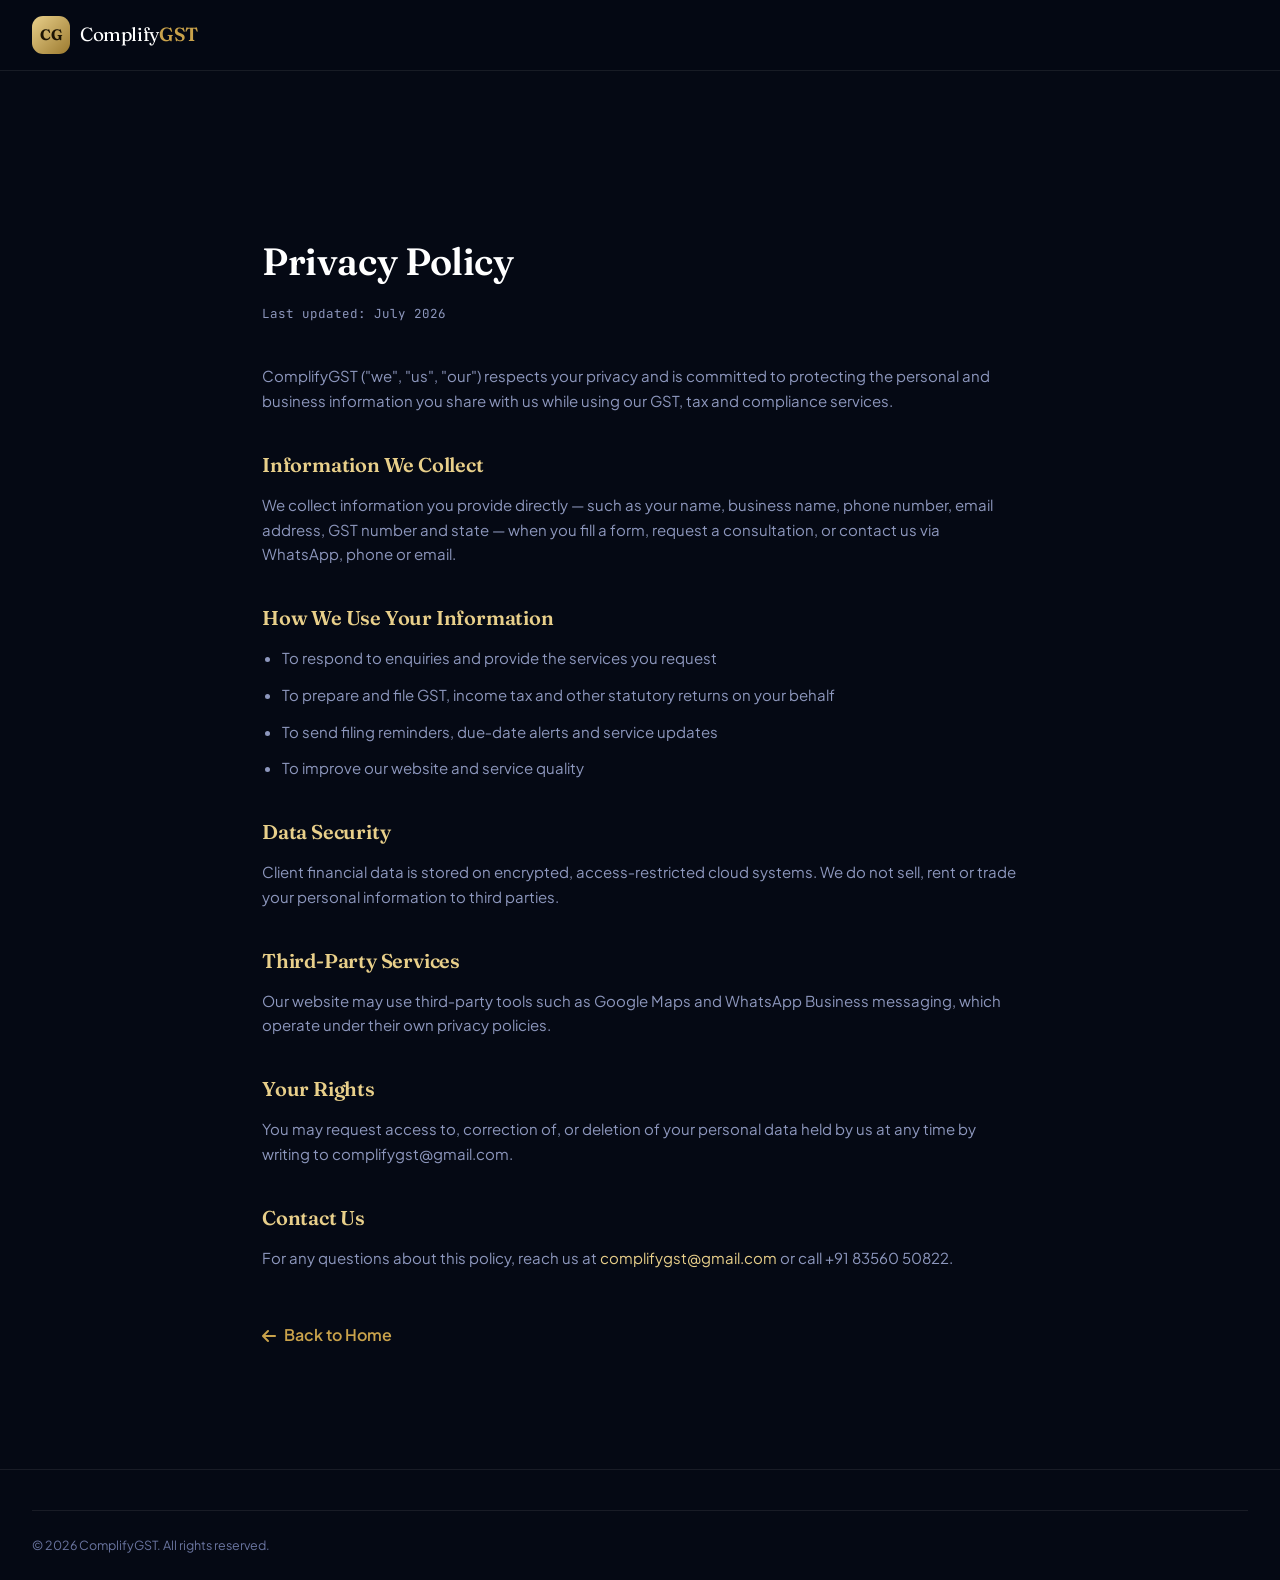
==== privacy-policy.html @ 8362fc1a "Add files via upload" ====
<!DOCTYPE html>
<html lang="en">
<head>
<meta charset="UTF-8">
<meta name="viewport" content="width=device-width, initial-scale=1.0">
<title>Privacy Policy | ComplifyGST</title>
<link href="https://fonts.googleapis.com/css2?family=Fraunces:ital,opsz,wght@0,9..144,400;0,9..144,600;0,9..144,700;1,9..144,500&family=Plus+Jakarta+Sans:wght@300;400;500;600;700&family=JetBrains+Mono:wght@400;500&display=swap" rel="stylesheet">
<link rel="stylesheet" href="https://cdnjs.cloudflare.com/ajax/libs/font-awesome/6.5.1/css/all.min.css">
<link rel="stylesheet" href="css/style.css">
<style>
  .legal{ max-width:820px; margin:0 auto; padding:160px 32px 120px; }
  .legal h1{ font-size:38px; color:var(--white); margin-bottom:10px; }
  .legal .updated{ color:var(--muted); font-family:var(--font-mono); font-size:12.5px; margin-bottom:40px; }
  .legal h2{ font-size:20px; color:var(--gold-light); margin:34px 0 12px; }
  .legal p, .legal li{ color:var(--muted); font-size:15px; margin-bottom:12px; }
  .legal ul{ padding-left:20px; list-style:disc; }
  .back-link{ display:inline-flex; align-items:center; gap:8px; margin-top:40px; color:var(--gold); font-weight:600; }
</style>
</head>
<body>
<header class="navbar" id="navbar">
  <div class="nav-inner">
    <a href="index.html" class="brand"><span class="brand-mark">CG</span><span class="brand-text">Complify<b>GST</b></span></a>
  </div>
</header>

<div class="legal">
  <h1>Privacy Policy</h1>
  <p class="updated">Last updated: July 2026</p>

  <p>ComplifyGST ("we", "us", "our") respects your privacy and is committed to protecting the personal and business information you share with us while using our GST, tax and compliance services.</p>

  <h2>Information We Collect</h2>
  <p>We collect information you provide directly — such as your name, business name, phone number, email address, GST number and state — when you fill a form, request a consultation, or contact us via WhatsApp, phone or email.</p>

  <h2>How We Use Your Information</h2>
  <ul>
    <li>To respond to enquiries and provide the services you request</li>
    <li>To prepare and file GST, income tax and other statutory returns on your behalf</li>
    <li>To send filing reminders, due‑date alerts and service updates</li>
    <li>To improve our website and service quality</li>
  </ul>

  <h2>Data Security</h2>
  <p>Client financial data is stored on encrypted, access‑restricted cloud systems. We do not sell, rent or trade your personal information to third parties.</p>

  <h2>Third‑Party Services</h2>
  <p>Our website may use third‑party tools such as Google Maps and WhatsApp Business messaging, which operate under their own privacy policies.</p>

  <h2>Your Rights</h2>
  <p>You may request access to, correction of, or deletion of your personal data held by us at any time by writing to complifygst@gmail.com.</p>

  <h2>Contact Us</h2>
  <p>For any questions about this policy, reach us at <a href="mailto:complifygst@gmail.com" style="color:var(--gold-light)">complifygst@gmail.com</a> or call +91 83560 50822.</p>

  <a href="index.html" class="back-link"><i class="fa-solid fa-arrow-left"></i> Back to Home</a>
</div>

<footer class="footer" style="padding-top:40px;">
  <div class="footer-bottom"><p>&copy; 2026 ComplifyGST. All rights reserved.</p></div>
</footer>
</body>
</html>
---- css/style.css ----
/* =========================================================
   COMPLIFYGST — PREMIUM CORPORATE STYLESHEET
   Palette: Deep Navy + White + Muted Gold
   Display: Fraunces | Body: Plus Jakarta Sans | Mono: JetBrains Mono
========================================================= */

:root{
  --navy-950:#050914;
  --navy-900:#0a1130;
  --navy-800:#0f1a3d;
  --navy-700:#152452;
  --surface:#101a3d;
  --surface-2:#152452;
  --border:rgba(201,162,75,0.16);
  --border-soft:rgba(255,255,255,0.08);
  --gold:#c9a24b;
  --gold-light:#e8cf8a;
  --gold-deep:#9c7a2f;
  --white:#ffffff;
  --ink:#eef1fa;
  --muted:#8d97bd;
  --muted-2:#6b76a1;
  --success:#4fae86;
  --light-bg:#f8f7f3;
  --light-surface:#ffffff;
  --light-border:#e7e2d4;
  --shadow-gold: 0 20px 60px -20px rgba(201,162,75,0.35);
  --shadow-deep: 0 30px 80px -30px rgba(0,0,0,0.6);
  --radius-lg:24px;
  --radius-md:16px;
  --radius-sm:10px;
  --font-display:'Fraunces', serif;
  --font-body:'Plus Jakarta Sans', sans-serif;
  --font-mono:'JetBrains Mono', monospace;
  color-scheme: dark;
}

body.light-mode{
  --navy-950:#f8f7f3;
  --navy-900:#ffffff;
  --navy-800:#ffffff;
  --navy-700:#f2efe6;
  --surface:#ffffff;
  --surface-2:#f4f2ea;
  --border:#e7e2d4;
  --border-soft:#eae6db;
  --white:#0a1130;
  --ink:#12183a;
  --muted:#5b6182;
  --muted-2:#7a8099;
  color-scheme: light;
}

*,*::before,*::after{ margin:0; padding:0; box-sizing:border-box; }
html{ scroll-behavior:smooth; }
body{
  background:var(--navy-950);
  color:var(--ink);
  font-family:var(--font-body);
  line-height:1.65;
  overflow-x:hidden;
  transition:background .4s ease, color .4s ease;
}
img{ max-width:100%; display:block; }
a{ color:inherit; text-decoration:none; }
ul{ list-style:none; }
button{ font-family:inherit; cursor:pointer; border:none; background:none; color:inherit; }
input,select,textarea{ font-family:inherit; }
h1,h2,h3,h4{ font-family:var(--font-display); font-weight:600; letter-spacing:-0.01em; }
.ital{ font-style:italic; font-weight:500; color:var(--gold); }
::selection{ background:var(--gold); color:var(--navy-950); }

/* ===== SCROLLBAR ===== */
::-webkit-scrollbar{ width:10px; }
::-webkit-scrollbar-track{ background:var(--navy-950); }
::-webkit-scrollbar-thumb{ background:var(--gold-deep); border-radius:10px; }

/* ===== UTILS ===== */
.eyebrow{
  display:inline-flex; align-items:center; gap:10px;
  font-family:var(--font-mono); font-size:12px; letter-spacing:2.5px; text-transform:uppercase;
  color:var(--gold); margin-bottom:18px; font-weight:500;
}
.eyebrow.center{ justify-content:center; width:100%; }
.eyebrow-dot{ width:7px; height:7px; border-radius:50%; background:var(--gold); box-shadow:0 0 12px var(--gold); }
.section-head{ max-width:720px; margin:0 auto 60px; text-align:center; padding:0 24px; }
.section-head h2{ font-size:clamp(28px,4vw,44px); line-height:1.15; color:var(--white); }
.section-sub{ color:var(--muted); font-size:16px; margin-top:16px; font-weight:300; }

.btn{
  display:inline-flex; align-items:center; justify-content:center; gap:9px;
  padding:15px 28px; border-radius:100px; font-size:14px; font-weight:600;
  font-family:var(--font-body); letter-spacing:0.2px; transition:all .3s cubic-bezier(.2,.8,.2,1);
  white-space:nowrap; border:1px solid transparent;
}
.btn-gold{ background:linear-gradient(135deg,var(--gold-light),var(--gold) 60%,var(--gold-deep)); color:#231a05; box-shadow:var(--shadow-gold); }
.btn-gold:hover{ transform:translateY(-3px); box-shadow:0 24px 50px -14px rgba(201,162,75,0.55); }
.btn-outline{ border-color:var(--border); color:var(--ink); background:rgba(255,255,255,0.02); }
.btn-outline:hover{ border-color:var(--gold); color:var(--gold-light); transform:translateY(-3px); }
.btn-ghost{ color:var(--muted); }
.btn-ghost:hover{ color:var(--gold-light); }
.btn-whatsapp{ background:#25d366; color:#05210f; }
.btn-whatsapp:hover{ transform:translateY(-3px); box-shadow:0 20px 40px -14px rgba(37,211,102,0.5); }
.full-w{ width:100%; }

/* ===== PRELOADER ===== */
.preloader{
  position:fixed; inset:0; z-index:99999; background:var(--navy-950);
  display:flex; align-items:center; justify-content:center; transition:opacity .6s ease, visibility .6s ease;
}
.preloader.hide{ opacity:0; visibility:hidden; }
.preloader-seal{ position:relative; width:110px; height:110px; display:flex; align-items:center; justify-content:center; }
.preloader-seal svg{ position:absolute; inset:0; animation:spin 2.2s linear infinite; }
.seal-ring{ fill:none; stroke:var(--gold); stroke-width:2; stroke-dasharray:12 10; }
.preloader-seal span{ font-family:var(--font-display); font-size:26px; color:var(--gold-light); letter-spacing:2px; }
@keyframes spin{ to{ transform:rotate(360deg); } }

/* ===== TOPBAR ===== */
.topbar{ background:var(--navy-950); border-bottom:1px solid var(--border-soft); font-family:var(--font-mono); }
.topbar-inner{
  max-width:1280px; margin:0 auto; padding:9px 32px; display:flex; gap:28px;
  font-size:11.5px; color:var(--muted); letter-spacing:0.3px;
}
.topbar-item{ display:flex; align-items:center; gap:7px; }
.topbar-item i{ color:var(--gold); font-size:11px; }
.topbar-loc{ margin-left:auto; }
@media (max-width:640px){ .topbar-loc{ display:none; } }

/* ===== NAVBAR ===== */
.navbar{
  position:sticky; top:0; z-index:1000; backdrop-filter:blur(16px);
  background:rgba(5,9,20,0.72); border-bottom:1px solid var(--border-soft);
  transition:background .3s ease, box-shadow .3s ease;
}
body.light-mode .navbar{ background:rgba(255,255,255,0.78); }
.navbar.scrolled{ box-shadow:0 12px 40px -20px rgba(0,0,0,0.6); }
.nav-inner{ max-width:1280px; margin:0 auto; padding:16px 32px; display:flex; align-items:center; gap:32px; }
.brand{ display:flex; align-items:center; gap:10px; }
.brand-mark{
  width:38px; height:38px; border-radius:11px; display:flex; align-items:center; justify-content:center;
  background:linear-gradient(135deg,var(--gold-light),var(--gold-deep)); color:#1c1404;
  font-family:var(--font-display); font-weight:700; font-size:15px;
}
.brand-text{ font-family:var(--font-display); font-size:19px; color:var(--white); letter-spacing:-0.02em; }
.brand-text b{ color:var(--gold); font-weight:600; }
.nav-links{ display:flex; gap:28px; margin:0 auto; }
.nav-links a{ font-size:13.5px; color:var(--muted); font-weight:500; transition:color .2s; position:relative; }
.nav-links a:hover{ color:var(--gold-light); }
.nav-actions{ display:flex; align-items:center; gap:14px; }
.theme-toggle{
  width:38px; height:38px; border-radius:50%; border:1px solid var(--border-soft);
  display:flex; align-items:center; justify-content:center; color:var(--muted); transition:all .2s;
}
.theme-toggle:hover{ color:var(--gold); border-color:var(--gold); }
.nav-cta{ padding:11px 22px; font-size:13px; }
.nav-burger{ display:none; flex-direction:column; gap:5px; width:26px; }
.nav-burger span{ height:2px; background:var(--ink); border-radius:2px; transition:all .3s; }

@media (max-width:980px){
  .nav-links{ position:fixed; top:0; right:-100%; height:100vh; width:280px; background:var(--navy-900);
    flex-direction:column; padding:100px 32px; gap:26px; transition:right .4s cubic-bezier(.2,.8,.2,1); border-left:1px solid var(--border); z-index:999; }
  .nav-links.open{ right:0; }
  .nav-cta{ display:none; }
  .nav-burger{ display:flex; }
}

/* ===== HERO ===== */
.hero{ position:relative; padding:100px 32px 0; overflow:hidden; }
.hero-bg{ position:absolute; inset:0; z-index:0; }
.hero-grid{
  position:absolute; inset:0; opacity:0.35;
  background-image:linear-gradient(var(--border-soft) 1px,transparent 1px), linear-gradient(90deg,var(--border-soft) 1px,transparent 1px);
  background-size:64px 64px;
  mask-image:radial-gradient(ellipse 80% 60% at 50% 20%, black 40%, transparent 100%);
}
.hero-glow{ position:absolute; border-radius:50%; filter:blur(110px); }
.g1{ width:520px; height:520px; background:rgba(201,162,75,0.18); top:-160px; left:-120px; }
.g2{ width:480px; height:480px; background:rgba(90,110,200,0.16); top:120px; right:-160px; }
.hero-inner{ position:relative; z-index:1; max-width:1280px; margin:0 auto; display:grid; grid-template-columns:1.1fr 0.9fr; gap:40px; align-items:center; padding-bottom:80px; }
.hero-copy h1{ font-size:clamp(38px,5.2vw,68px); line-height:1.06; color:var(--white); margin-bottom:22px; }
.hero-sub{ font-size:17px; color:var(--muted); max-width:520px; margin-bottom:34px; font-weight:300; }
.hero-btns{ display:flex; flex-wrap:wrap; gap:14px; margin-bottom:44px; }
.hero-trust{ display:flex; align-items:center; gap:22px; flex-wrap:wrap; }
.trust-stat{ display:flex; flex-direction:column; }
.trust-stat b{ font-family:var(--font-display); font-size:26px; color:var(--gold-light); }
.trust-stat span{ font-size:12px; color:var(--muted); font-family:var(--font-mono); letter-spacing:0.5px; }
.trust-div{ width:1px; height:34px; background:var(--border); }

.hero-visual{ position:relative; display:flex; align-items:center; justify-content:center; min-height:420px; }
.seal-wrap{ width:100%; max-width:340px; animation:float 6s ease-in-out infinite; }
.seal-svg{ width:100%; height:auto; }
.seal-outer{ fill:none; stroke:var(--border); stroke-width:1; }
.seal-inner{ fill:rgba(201,162,75,0.05); stroke:var(--gold); stroke-width:1.4; stroke-dasharray:3 6; }
.seal-text{ font-family:var(--font-mono); font-size:10.6px; letter-spacing:3px; fill:var(--gold-light); }
svg .seal-svg text.seal-text textPath{ animation:none; }
.seal-svg{ animation:spinSlow 26s linear infinite; }
.seal-core-1{ font-family:var(--font-display); font-size:34px; fill:var(--white); font-weight:600; }
.seal-core-2{ font-family:var(--font-mono); font-size:11px; fill:var(--gold); letter-spacing:4px; }
@keyframes spinSlow{ to{ transform:rotate(360deg); } }
@keyframes float{ 0%,100%{ transform:translateY(0); } 50%{ transform:translateY(-14px); } }

.float-card{
  position:absolute; display:flex; align-items:center; gap:9px; padding:11px 16px; border-radius:100px;
  background:rgba(16,26,61,0.85); border:1px solid var(--border); backdrop-filter:blur(10px);
  font-size:12.5px; font-weight:500; color:var(--ink); box-shadow:var(--shadow-deep); animation:float 5s ease-in-out infinite;
}
body.light-mode .float-card{ background:rgba(255,255,255,0.92); }
.float-card i{ color:var(--gold); }
.fc1{ top:6%; left:-4%; animation-delay:.2s; }
.fc2{ bottom:20%; right:-8%; animation-delay:1s; }
.fc3{ bottom:2%; left:6%; animation-delay:1.8s; }
@media (max-width:1180px){ .fc1,.fc2,.fc3{ display:none; } }

.hero-marquee{ position:relative; z-index:1; border-top:1px solid var(--border-soft); overflow:hidden; padding:20px 0; background:var(--navy-900); }
.marquee-track{ display:flex; gap:14px; white-space:nowrap; width:max-content; animation:marquee 32s linear infinite; }
.marquee-track span{ font-family:var(--font-mono); font-size:12.5px; letter-spacing:1.5px; color:var(--muted-2); text-transform:uppercase; }
.marquee-track span:nth-child(2n){ color:var(--gold); }
@keyframes marquee{ from{ transform:translateX(0); } to{ transform:translateX(-50%); } }

@media (max-width:980px){
  .hero-inner{ grid-template-columns:1fr; }
  .hero-visual{ order:-1; min-height:280px; }
  .seal-wrap{ max-width:240px; }
}

/* ===== SERVICES ===== */
.services{ padding:120px 32px; max-width:1320px; margin:0 auto; }
.services-grid{ display:grid; grid-template-columns:repeat(3,1fr); gap:22px; }
.service-card{
  background:var(--surface); border:1px solid var(--border-soft); border-radius:var(--radius-lg);
  padding:32px 28px; transition:all .35s cubic-bezier(.2,.8,.2,1); position:relative; overflow:hidden;
}
.service-card::before{ content:''; position:absolute; inset:0; opacity:0; background:linear-gradient(160deg,rgba(201,162,75,0.10),transparent 60%); transition:opacity .35s; }
.service-card:hover{ transform:translateY(-6px); border-color:var(--gold); box-shadow:var(--shadow-gold); }
.service-card:hover::before{ opacity:1; }
.service-icon{
  width:52px; height:52px; border-radius:15px; display:flex; align-items:center; justify-content:center;
  background:linear-gradient(135deg,rgba(201,162,75,0.18),rgba(201,162,75,0.05)); color:var(--gold-light); font-size:20px; margin-bottom:20px;
}
.service-card h3{ font-size:18px; color:var(--white); margin-bottom:10px; font-weight:600; }
.service-card p{ font-size:14px; color:var(--muted); margin-bottom:22px; min-height:44px; }
.service-actions{ display:flex; gap:10px; position:relative; z-index:1; }
.service-actions a{ font-size:12.5px; font-weight:600; padding:9px 16px; border-radius:100px; }
.sa-learn{ color:var(--muted); border:1px solid var(--border); }
.sa-learn:hover{ color:var(--gold-light); border-color:var(--gold); }
.sa-book{ background:var(--gold); color:#231a05; }
.sa-book:hover{ background:var(--gold-light); }

@media (max-width:980px){ .services-grid{ grid-template-columns:repeat(2,1fr); } }
@media (max-width:640px){ .services-grid{ grid-template-columns:1fr; } .services{ padding:80px 20px; } }

/* ===== PRICING ===== */
.pricing{ padding:120px 32px; background:var(--navy-900); border-top:1px solid var(--border-soft); border-bottom:1px solid var(--border-soft); }
.pricing-grid{ max-width:1180px; margin:0 auto; display:grid; grid-template-columns:repeat(3,1fr); gap:24px; align-items:start; }
.price-card{
  background:var(--surface); border:1px solid var(--border-soft); border-radius:var(--radius-lg);
  padding:36px 30px; position:relative; transition:transform .35s ease, box-shadow .35s ease;
}
.price-card:hover{ transform:translateY(-8px); }
.price-card.featured{ border-color:var(--gold); background:linear-gradient(180deg,var(--surface-2),var(--surface)); box-shadow:var(--shadow-gold); transform:scale(1.03); }
.price-badge{ position:absolute; top:-14px; left:50%; transform:translateX(-50%); background:var(--gold); color:#231a05; font-size:11.5px; font-weight:700; padding:6px 16px; border-radius:100px; letter-spacing:0.4px; }
.price-icon{ width:44px; height:44px; border-radius:12px; display:flex; align-items:center; justify-content:center; background:rgba(201,162,75,0.14); color:var(--gold-light); margin-bottom:16px; }
.price-top h3{ font-size:21px; color:var(--white); margin-bottom:4px; }
.price-top p{ font-size:13px; color:var(--muted); margin-bottom:22px; }
.price-amount{ font-family:var(--font-display); font-size:42px; color:var(--gold-light); margin-bottom:26px; }
.price-amount span{ font-size:14px; color:var(--muted); font-family:var(--font-body); }
.price-list{ margin-bottom:28px; }
.price-list li{ display:flex; align-items:flex-start; gap:10px; font-size:13.5px; color:var(--ink); padding:8px 0; border-bottom:1px dashed var(--border-soft); }
.price-list li:last-child{ border-bottom:none; }
.price-list li i{ color:var(--gold); margin-top:3px; font-size:11px; }
.price-list li.muted{ color:var(--muted-2); font-style:italic; }
.price-card .btn{ width:100%; }

@media (max-width:980px){ .pricing-grid{ grid-template-columns:1fr; max-width:440px; } .price-card.featured{ transform:none; } }

/* ===== MODAL ===== */
.modal-overlay{
  position:fixed; inset:0; z-index:2000; background:rgba(5,9,20,0.72); backdrop-filter:blur(6px);
  display:flex; align-items:center; justify-content:center; padding:24px; opacity:0; visibility:hidden; transition:all .3s ease;
}
.modal-overlay.open{ opacity:1; visibility:visible; }
.modal-box{
  background:var(--navy-900); border:1px solid var(--border); border-radius:var(--radius-lg); padding:40px;
  max-width:560px; width:100%; max-height:88vh; overflow-y:auto; position:relative; transform:translateY(20px); transition:transform .3s ease;
  box-shadow:var(--shadow-deep);
}
.modal-overlay.open .modal-box{ transform:translateY(0); }
.modal-close{ position:absolute; top:20px; right:20px; width:36px; height:36px; border-radius:50%; border:1px solid var(--border); display:flex; align-items:center; justify-content:center; color:var(--muted); transition:all .2s; }
.modal-close:hover{ color:var(--gold); border-color:var(--gold); transform:rotate(90deg); }
.modal-box h3{ font-size:24px; color:var(--white); margin-bottom:8px; }
.modal-sub{ font-size:14px; color:var(--muted); margin-bottom:26px; }
.modal-note{ text-align:center; font-size:12px; color:var(--muted-2); margin-top:14px; }

.send-choice-box{ max-width:420px; text-align:center; }
.send-choice-options{ display:flex; flex-direction:column; gap:14px; margin-top:6px; }
.send-choice-options .btn{ justify-content:center; }

.form-row{ display:grid; grid-template-columns:1fr 1fr; gap:16px; }
.form-group{ margin-bottom:16px; }
.form-group label{ display:block; font-size:12px; color:var(--muted); margin-bottom:7px; font-weight:600; letter-spacing:0.3px; }
.form-group input, .form-group select, .form-group textarea{
  width:100%; padding:13px 15px; border-radius:11px; border:1px solid var(--border); background:rgba(255,255,255,0.03);
  color:var(--ink); font-size:14px; transition:border-color .2s, background .2s;
}
body.light-mode .form-group input, body.light-mode .form-group select, body.light-mode .form-group textarea{ background:#fbfaf6; }
.form-group input:focus, .form-group select:focus, .form-group textarea:focus{ outline:none; border-color:var(--gold); background:rgba(201,162,75,0.06); }
.form-group textarea{ resize:vertical; }
@media (max-width:560px){ .form-row{ grid-template-columns:1fr; } }

/* ===== WHY CHOOSE US ===== */
.why{ padding:120px 32px; max-width:1280px; margin:0 auto; }
.why-inner{ display:grid; grid-template-columns:1fr 1fr; gap:60px; align-items:center; }
.why-list{ margin-top:28px; display:flex; flex-direction:column; gap:16px; }
.why-list li{ display:flex; align-items:center; gap:12px; font-size:15px; color:var(--ink); }
.why-list li i{ color:var(--gold); width:20px; }
.stats-grid{ display:grid; grid-template-columns:1fr 1fr; gap:20px; }
.stat-card{
  background:var(--surface); border:1px solid var(--border-soft); border-radius:var(--radius-md); padding:32px 24px; text-align:center;
  transition:border-color .3s, transform .3s;
}
.stat-card:hover{ border-color:var(--gold); transform:translateY(-4px); }
.stat-num{ font-family:var(--font-display); font-size:40px; color:var(--gold-light); }
.stat-label{ font-size:13px; color:var(--muted); margin-top:6px; font-family:var(--font-mono); letter-spacing:0.5px; }
@media (max-width:900px){ .why-inner{ grid-template-columns:1fr; } }
@media (max-width:480px){ .stats-grid{ grid-template-columns:1fr 1fr; } .stat-num{ font-size:30px; } }

/* ===== ABOUT ===== */
.about{ padding:120px 32px; background:var(--navy-900); border-top:1px solid var(--border-soft); border-bottom:1px solid var(--border-soft); }
.about-grid{ max-width:1180px; margin:0 auto 90px; display:grid; grid-template-columns:repeat(3,1fr); gap:24px; }
.about-card{ background:var(--surface); border:1px solid var(--border-soft); border-radius:var(--radius-lg); padding:34px; text-align:center; }
.about-card i{ font-size:26px; color:var(--gold); margin-bottom:18px; }
.about-card h3{ font-size:19px; color:var(--white); margin-bottom:12px; }
.about-card p{ font-size:14px; color:var(--muted); }
.team-head{ text-align:center; max-width:600px; margin:0 auto 50px; }
.team-head h3{ font-size:26px; color:var(--white); margin-bottom:10px; font-family:var(--font-display); }
.team-head p{ color:var(--muted); font-size:14.5px; }
.team-grid{ max-width:1360px; margin:0 auto; display:grid; grid-template-columns:repeat(4,1fr); gap:22px; }
.team-card{
  background:var(--surface); border:1px solid var(--border-soft); border-radius:var(--radius-lg); padding:34px 28px; text-align:center;
  position:relative; transition:transform .3s, border-color .3s;
}
.team-card:hover{ transform:translateY(-6px); border-color:var(--gold); }
.team-card.lead{ border-color:var(--gold); background:linear-gradient(180deg,var(--surface-2),var(--surface)); box-shadow:var(--shadow-gold); }
.team-tag{ position:absolute; top:-13px; left:50%; transform:translateX(-50%); background:var(--gold); color:#231a05; font-size:11px; font-weight:700; padding:5px 14px; border-radius:100px; }
.team-card:not(.lead) .team-tag{ background:var(--surface-2); color:var(--gold-light); border:1px solid var(--border); }
.team-avatar{
  width:76px; height:76px; margin:14px auto 18px; border-radius:50%; display:flex; align-items:center; justify-content:center;
  background:linear-gradient(135deg,rgba(201,162,75,0.2),rgba(201,162,75,0.05)); color:var(--gold-light); font-size:28px; border:1px solid var(--border);
}
.team-card h4{ font-size:19px; color:var(--white); margin-bottom:4px; }
.team-role{ font-size:12.5px; color:var(--gold); font-family:var(--font-mono); letter-spacing:0.4px; margin-bottom:14px; }
.team-desc{ font-size:13.5px; color:var(--muted); margin-bottom:20px; }
.team-social{ display:flex; justify-content:center; gap:10px; }
.team-social a{ width:34px; height:34px; border-radius:50%; border:1px solid var(--border); display:flex; align-items:center; justify-content:center; color:var(--muted); transition:all .2s; }
.team-social a:hover{ color:var(--gold); border-color:var(--gold); transform:translateY(-3px); }

@media (max-width:980px){ .about-grid{ grid-template-columns:1fr; max-width:440px; } .team-grid{ grid-template-columns:repeat(2,1fr); max-width:640px; } }
@media (max-width:600px){ .team-grid{ grid-template-columns:1fr; max-width:440px; } }

/* ===== TESTIMONIALS ===== */
.testimonials{ padding:120px 32px; max-width:1280px; margin:0 auto; }
.reviews-track-wrap{ position:relative; }
.reviews-track{ display:flex; gap:22px; overflow-x:auto; scroll-snap-type:x mandatory; padding-bottom:14px; scrollbar-width:none; }
.reviews-track::-webkit-scrollbar{ display:none; }
.review-card{
  min-width:340px; scroll-snap-align:start; background:var(--surface); border:1px solid var(--border-soft); border-radius:var(--radius-lg);
  padding:30px; flex-shrink:0;
}
.review-stars{ color:var(--gold); font-size:14px; margin-bottom:16px; }
.review-text{ font-size:14.5px; color:var(--ink); margin-bottom:22px; min-height:96px; }
.review-person{ display:flex; align-items:center; gap:12px; }
.review-avatar{ width:42px; height:42px; border-radius:50%; background:linear-gradient(135deg,var(--gold-light),var(--gold-deep)); display:flex; align-items:center; justify-content:center; color:#231a05; font-weight:700; font-family:var(--font-display); }
.review-person b{ display:block; font-size:14px; color:var(--white); }
.review-person span{ font-size:12px; color:var(--muted); }
.reviews-nav{ display:flex; gap:12px; justify-content:center; margin-top:30px; }
.reviews-nav button{ width:44px; height:44px; border-radius:50%; border:1px solid var(--border); color:var(--muted); transition:all .2s; }
.reviews-nav button:hover{ color:var(--gold); border-color:var(--gold); }

/* ===== TOOLS ===== */
.tools{ padding:120px 32px; background:var(--navy-900); border-top:1px solid var(--border-soft); border-bottom:1px solid var(--border-soft); }
.tools-grid{ max-width:1180px; margin:0 auto; display:grid; grid-template-columns:repeat(4,1fr); gap:20px; }
.tool-card{ background:var(--surface); border:1px solid var(--border-soft); border-radius:var(--radius-md); padding:28px 22px; text-align:center; transition:all .3s; }
.tool-card:hover{ border-color:var(--gold); transform:translateY(-5px); }
.tool-card i{ font-size:24px; color:var(--gold); margin-bottom:14px; }
.tool-card h4{ font-size:14.5px; color:var(--white); margin-bottom:8px; }
.tool-card p{ font-size:12px; color:var(--muted); margin-bottom:16px; }
.tool-card button{ font-size:12px; font-weight:700; color:var(--gold-light); }
@media (max-width:980px){ .tools-grid{ grid-template-columns:repeat(2,1fr); } }
@media (max-width:560px){ .tools-grid{ grid-template-columns:1fr; } }

.article-box{ max-width:720px; padding:44px; }
.article-cat{ display:inline-block; font-size:11.5px; font-weight:700; letter-spacing:0.4px; color:var(--gold); background:rgba(201,162,75,0.1); border:1px solid var(--border); padding:5px 13px; border-radius:100px; margin-bottom:16px; }
.article-box h3{ font-size:25px; color:var(--white); margin-bottom:10px; line-height:1.3; }
.article-meta{ display:flex; gap:16px; font-size:12px; color:var(--muted-2); font-family:var(--font-mono); margin-bottom:28px; padding-bottom:22px; border-bottom:1px solid var(--border-soft); }
.article-meta span{ display:inline-flex; align-items:center; gap:6px; }
.article-body h4{ font-size:16px; color:var(--gold-light); margin:26px 0 10px; }
.article-body h4:first-child{ margin-top:0; }
.article-body p{ font-size:14.5px; line-height:1.75; color:var(--muted); margin-bottom:14px; }
.article-body ul, .article-body ol{ padding-left:20px; margin-bottom:16px; }
.article-body li{ font-size:14.5px; line-height:1.7; color:var(--muted); margin-bottom:8px; }
.article-body strong{ color:var(--ink); }
.article-table{ width:100%; border-collapse:collapse; font-size:13.5px; margin:14px 0 18px; }
.article-table th, .article-table td{ text-align:left; padding:10px 8px; border-bottom:1px solid var(--border-soft); color:var(--ink); }
.article-table th{ color:var(--gold); font-family:var(--font-mono); font-size:11px; text-transform:uppercase; letter-spacing:0.3px; }
.article-callout{ background:rgba(201,162,75,0.08); border:1px solid var(--border); border-left:3px solid var(--gold); border-radius:10px; padding:16px 18px; margin:18px 0; font-size:13.5px; color:var(--ink); line-height:1.6; }
.article-note{ font-size:12px; color:var(--muted-2); margin-top:24px; padding-top:18px; border-top:1px solid var(--border-soft); }
.article-cta{ margin-top:24px; display:flex; gap:12px; flex-wrap:wrap; }
.blog-card{ cursor:pointer; }
.blog-read{ display:inline-flex; align-items:center; gap:7px; margin-top:14px; font-size:12.5px; font-weight:700; color:var(--gold-light); }
.blog-card:hover .blog-read{ gap:10px; transition:gap .2s; }

.tool-box{ max-width:480px; }
.tool-box h3{ font-size:20px; color:var(--white); margin-bottom:18px; }
.tool-result{ margin-top:18px; padding:18px; border-radius:12px; background:rgba(201,162,75,0.08); border:1px solid var(--border); }
.tool-result b{ color:var(--gold-light); font-family:var(--font-display); font-size:22px; }
.tool-note{ font-size:12px; color:var(--muted-2); margin-top:14px; }
.tool-table{ width:100%; border-collapse:collapse; font-size:13px; margin-top:10px; }
.tool-table th,.tool-table td{ text-align:left; padding:8px 6px; border-bottom:1px solid var(--border-soft); color:var(--ink); }
.tool-table th{ color:var(--gold); font-family:var(--font-mono); font-size:11px; text-transform:uppercase; }

/* ===== BLOG ===== */
.blog{ padding:120px 32px; max-width:1280px; margin:0 auto; }
.blog-grid{ display:grid; grid-template-columns:repeat(3,1fr); gap:24px; }
.blog-card{ background:var(--surface); border:1px solid var(--border-soft); border-radius:var(--radius-lg); overflow:hidden; transition:all .3s; }
.blog-card:hover{ transform:translateY(-6px); border-color:var(--gold); }
.blog-thumb{ height:170px; display:flex; align-items:center; justify-content:center; font-size:34px; color:var(--gold-light); background:linear-gradient(150deg,var(--surface-2),var(--navy-900)); }
.blog-body{ padding:26px; }
.blog-cat{ font-family:var(--font-mono); font-size:11px; color:var(--gold); letter-spacing:1.5px; text-transform:uppercase; }
.blog-body h3{ font-size:17px; color:var(--white); margin:12px 0 10px; line-height:1.35; }
.blog-body p{ font-size:13.5px; color:var(--muted); margin-bottom:16px; }
.blog-meta{ display:flex; justify-content:space-between; font-size:11.5px; color:var(--muted-2); font-family:var(--font-mono); }
@media (max-width:980px){ .blog-grid{ grid-template-columns:1fr 1fr; } }
@media (max-width:640px){ .blog-grid{ grid-template-columns:1fr; } }

/* ===== FAQ ===== */
.faq{ padding:120px 32px; max-width:840px; margin:0 auto; }
.faq-item{ border:1px solid var(--border-soft); border-radius:var(--radius-md); margin-bottom:14px; overflow:hidden; background:var(--surface); }
.faq-q{ display:flex; justify-content:space-between; align-items:center; padding:22px 26px; font-size:15.5px; font-weight:600; color:var(--white); }
.faq-q i{ color:var(--gold); transition:transform .3s; }
.faq-item.open .faq-q i{ transform:rotate(45deg); }
.faq-a{ max-height:0; overflow:hidden; transition:max-height .35s ease; }
.faq-a p{ padding:0 26px 22px; font-size:14px; color:var(--muted); }

/* ===== CONTACT ===== */
.contact{ padding:120px 32px; background:var(--navy-900); border-top:1px solid var(--border-soft); }
.contact-grid{ max-width:1180px; margin:0 auto; display:grid; grid-template-columns:0.85fr 1.15fr; gap:40px; }
.contact-info{ display:flex; flex-direction:column; gap:20px; }
.contact-item{ display:flex; gap:16px; align-items:flex-start; background:var(--surface); border:1px solid var(--border-soft); border-radius:var(--radius-md); padding:20px; }
.contact-item i{ width:40px; height:40px; border-radius:50%; background:rgba(201,162,75,0.14); color:var(--gold); display:flex; align-items:center; justify-content:center; flex-shrink:0; }
.contact-item span{ display:block; font-size:11.5px; color:var(--muted); text-transform:uppercase; letter-spacing:1px; font-family:var(--font-mono); margin-bottom:3px; }
.contact-item a{ font-size:15px; color:var(--white); font-weight:600; }
.contact-cta-row{ display:flex; gap:12px; }
.contact-cta-row .btn{ flex:1; }
.map-embed{ border-radius:var(--radius-md); overflow:hidden; border:1px solid var(--border-soft); height:200px; }
.map-embed iframe{ width:100%; height:100%; border:0; filter:grayscale(0.3) invert(0.9) contrast(0.9); }
body.light-mode .map-embed iframe{ filter:none; }
.contact-form{ background:var(--surface); border:1px solid var(--border-soft); border-radius:var(--radius-lg); padding:36px; }
@media (max-width:980px){ .contact-grid{ grid-template-columns:1fr; } }

/* ===== FOOTER ===== */
.footer{ background:var(--navy-950); border-top:1px solid var(--border-soft); padding:80px 32px 0; }
.footer-top{ max-width:1280px; margin:0 auto; display:grid; grid-template-columns:1.6fr 1fr 1fr 1fr; gap:40px; padding-bottom:60px; }
.footer-col p{ font-size:13.5px; color:var(--muted); margin:16px 0 20px; max-width:320px; }
.footer-social{ display:flex; gap:10px; }
.footer-social a{ width:36px; height:36px; border-radius:50%; border:1px solid var(--border); display:flex; align-items:center; justify-content:center; color:var(--muted); transition:all .2s; }
.footer-social a:hover{ color:var(--gold); border-color:var(--gold); }
.footer-col h4{ font-size:14px; color:var(--white); margin-bottom:18px; font-family:var(--font-body); font-weight:700; letter-spacing:0.3px; }
.footer-col a{ display:block; font-size:13.5px; color:var(--muted); margin-bottom:12px; transition:color .2s; }
.footer-col a:hover{ color:var(--gold-light); }
.footer-bottom{ max-width:1280px; margin:0 auto; display:flex; justify-content:space-between; padding:24px 0; border-top:1px solid var(--border-soft); font-size:12.5px; color:var(--muted-2); flex-wrap:wrap; gap:10px; }
@media (max-width:900px){ .footer-top{ grid-template-columns:1fr 1fr; } }
@media (max-width:560px){ .footer-top{ grid-template-columns:1fr; } .footer-bottom{ flex-direction:column; } }

/* ===== FLOATING BUTTONS ===== */
.float-btn{
  position:fixed; width:54px; height:54px; border-radius:50%; display:flex; align-items:center; justify-content:center;
  font-size:22px; z-index:900; box-shadow:var(--shadow-deep); transition:transform .25s ease, opacity .25s ease;
}
.float-btn:hover{ transform:scale(1.1); }
.float-whatsapp{ background:#25d366; color:#fff; bottom:28px; left:28px; }
.float-call{ background:var(--gold); color:#231a05; bottom:96px; left:28px; }
.float-top{ background:var(--surface); border:1px solid var(--border); color:var(--gold); bottom:28px; right:28px; opacity:0; pointer-events:none; }
.float-top.show{ opacity:1; pointer-events:auto; }
@media (max-width:560px){ .float-btn{ width:48px; height:48px; font-size:19px; } .float-whatsapp{ bottom:20px; left:20px; } .float-call{ bottom:80px; left:20px; } .float-top{ bottom:20px; right:20px; } }

/* ===== AOS override for smoothness ===== */
[data-aos]{ transition-timing-function: cubic-bezier(.2,.8,.2,1) !important; }
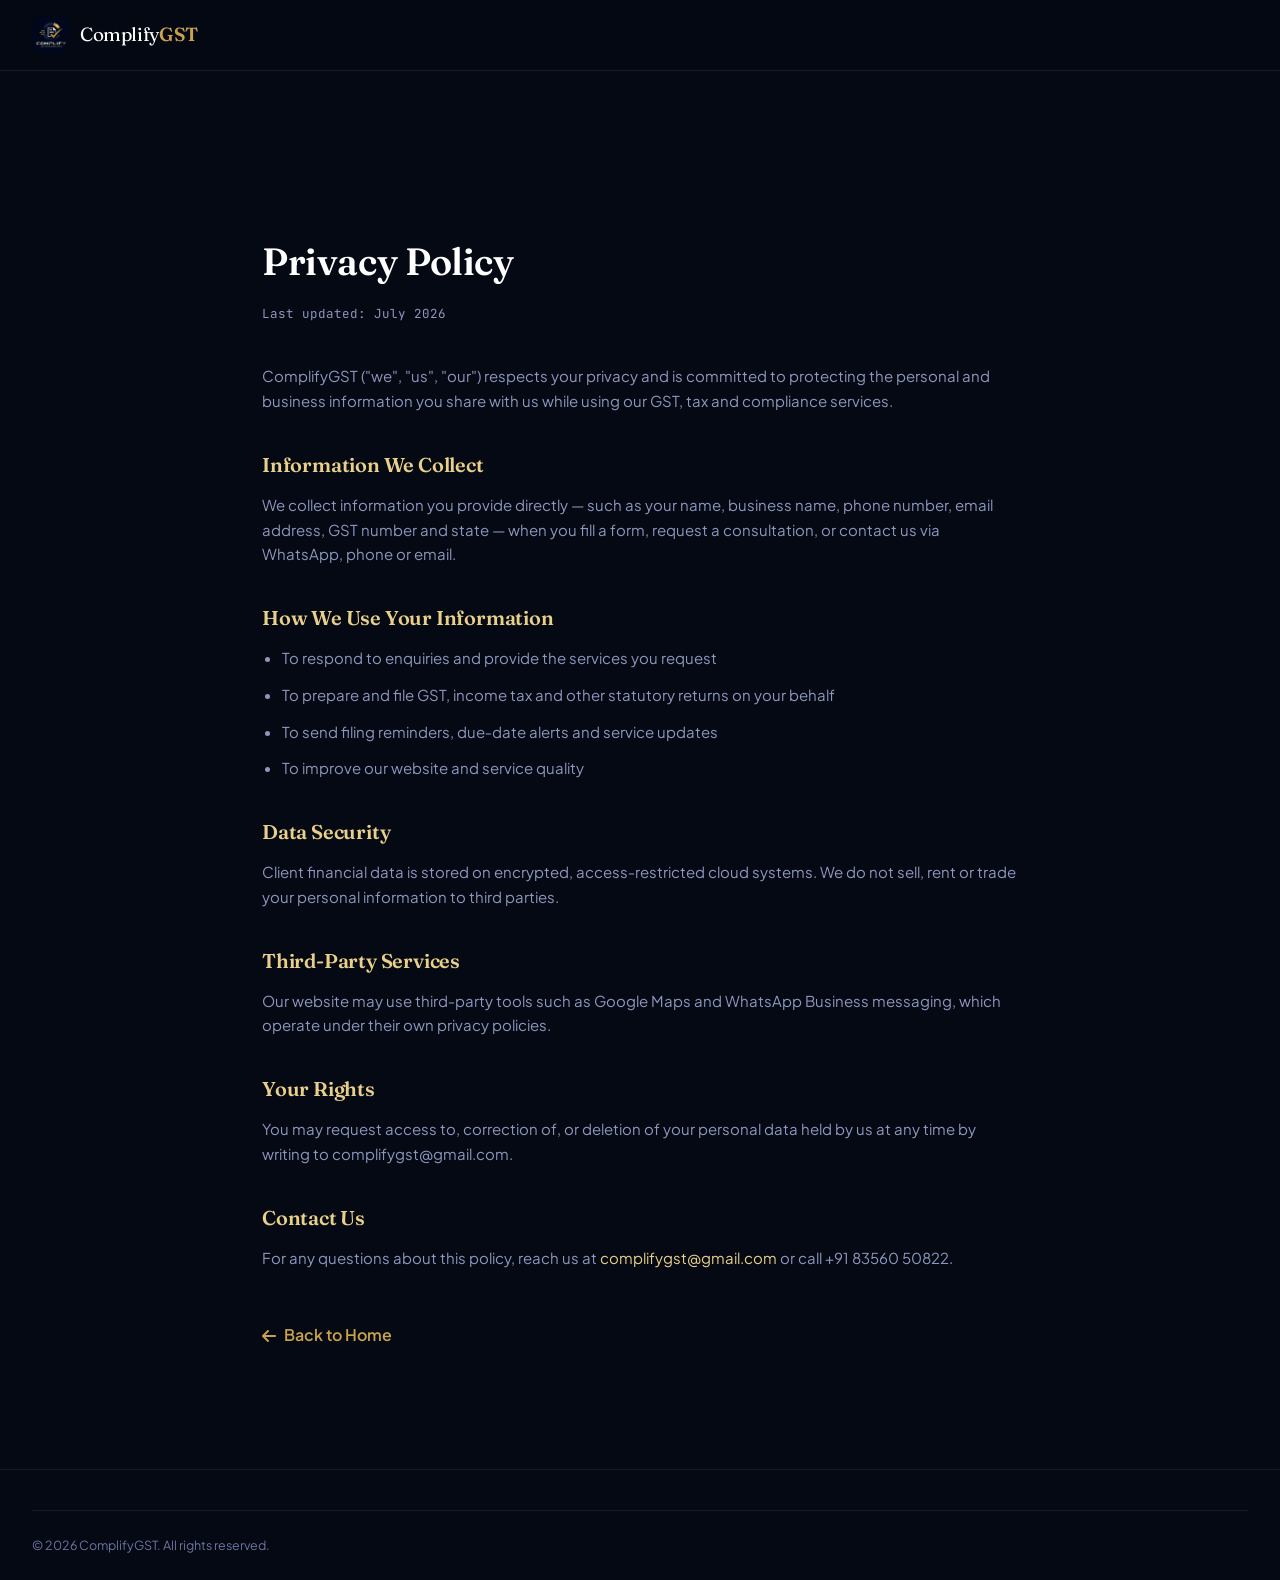
==== commit 29029288: "Add files via upload" ====
--- a/privacy-policy.html
+++ b/privacy-policy.html
@@ -6,6 +6,10 @@
 <title>Privacy Policy | ComplifyGST</title>
 <link href="https://fonts.googleapis.com/css2?family=Fraunces:ital,opsz,wght@0,9..144,400;0,9..144,600;0,9..144,700;1,9..144,500&family=Plus+Jakarta+Sans:wght@300;400;500;600;700&family=JetBrains+Mono:wght@400;500&display=swap" rel="stylesheet">
 <link rel="stylesheet" href="https://cdnjs.cloudflare.com/ajax/libs/font-awesome/6.5.1/css/all.min.css">
+<link rel="icon" type="image/png" sizes="512x512" href="images/favicon-512.png">
+<link rel="icon" type="image/png" sizes="192x192" href="images/favicon-192.png">
+<link rel="icon" type="image/png" sizes="32x32" href="images/favicon-32.png">
+<link rel="apple-touch-icon" href="images/favicon-192.png">
 <link rel="stylesheet" href="css/style.css">
 <style>
   .legal{ max-width:820px; margin:0 auto; padding:160px 32px 120px; }
@@ -20,7 +24,7 @@
 <body>
 <header class="navbar" id="navbar">
   <div class="nav-inner">
-    <a href="index.html" class="brand"><span class="brand-mark">CG</span><span class="brand-text">Complify<b>GST</b></span></a>
+    <a href="index.html" class="brand"><span class="brand-mark"><img src="images/logo.png" alt="ComplifyGST logo"></span><span class="brand-text">Complify<b>GST</b></span></a>
   </div>
 </header>
 
--- a/css/style.css
+++ b/css/style.css
@@ -140,7 +140,9 @@
   width:38px; height:38px; border-radius:11px; display:flex; align-items:center; justify-content:center;
   background:linear-gradient(135deg,var(--gold-light),var(--gold-deep)); color:#1c1404;
   font-family:var(--font-display); font-weight:700; font-size:15px;
-}
+  overflow:hidden;
+}
+.brand-mark img{ width:100%; height:100%; object-fit:cover; display:block; }
 .brand-text{ font-family:var(--font-display); font-size:19px; color:var(--white); letter-spacing:-0.02em; }
 .brand-text b{ color:var(--gold); font-weight:600; }
 .nav-links{ display:flex; gap:28px; margin:0 auto; }
@@ -351,7 +353,25 @@
 .team-role{ font-size:12.5px; color:var(--gold); font-family:var(--font-mono); letter-spacing:0.4px; margin-bottom:14px; }
 .team-desc{ font-size:13.5px; color:var(--muted); margin-bottom:20px; }
 .team-social{ display:flex; justify-content:center; gap:10px; }
-.team-social a{ width:34px; height:34px; border-radius:50%; border:1px solid var(--border); display:flex; align-items:center; justify-content:center; color:var(--muted); transition:all .2s; }
+.team-social a{
+  width:34px; height:34px;
+  min-width:34px; min-height:34px;
+  flex-shrink:0;
+  padding:0;
+  border-radius:50%;
+  border:1px solid var(--border);
+  display:flex;
+  align-items:center;
+  justify-content:center;
+  color:var(--muted);
+  transition:all .2s;
+  line-height:1;
+}
+.team-social a i{
+  display:block;
+  line-height:1;
+  font-size:13px;
+}
 .team-social a:hover{ color:var(--gold); border-color:var(--gold); transform:translateY(-3px); }
 
 @media (max-width:980px){ .about-grid{ grid-template-columns:1fr; max-width:440px; } .team-grid{ grid-template-columns:repeat(2,1fr); max-width:640px; } }
@@ -462,7 +482,25 @@
 .footer-top{ max-width:1280px; margin:0 auto; display:grid; grid-template-columns:1.6fr 1fr 1fr 1fr; gap:40px; padding-bottom:60px; }
 .footer-col p{ font-size:13.5px; color:var(--muted); margin:16px 0 20px; max-width:320px; }
 .footer-social{ display:flex; gap:10px; }
-.footer-social a{ width:36px; height:36px; border-radius:50%; border:1px solid var(--border); display:flex; align-items:center; justify-content:center; color:var(--muted); transition:all .2s; }
+.footer-social a{
+  width:36px; height:36px;
+  min-width:36px; min-height:36px;
+  flex-shrink:0;
+  padding:0;
+  border-radius:50%;
+  border:1px solid var(--border);
+  display:flex;
+  align-items:center;
+  justify-content:center;
+  color:var(--muted);
+  transition:all .2s;
+  line-height:1;
+}
+.footer-social a i{
+  display:block;
+  line-height:1;
+  font-size:14px;
+}
 .footer-social a:hover{ color:var(--gold); border-color:var(--gold); }
 .footer-col h4{ font-size:14px; color:var(--white); margin-bottom:18px; font-family:var(--font-body); font-weight:700; letter-spacing:0.3px; }
 .footer-col a{ display:block; font-size:13.5px; color:var(--muted); margin-bottom:12px; transition:color .2s; }
